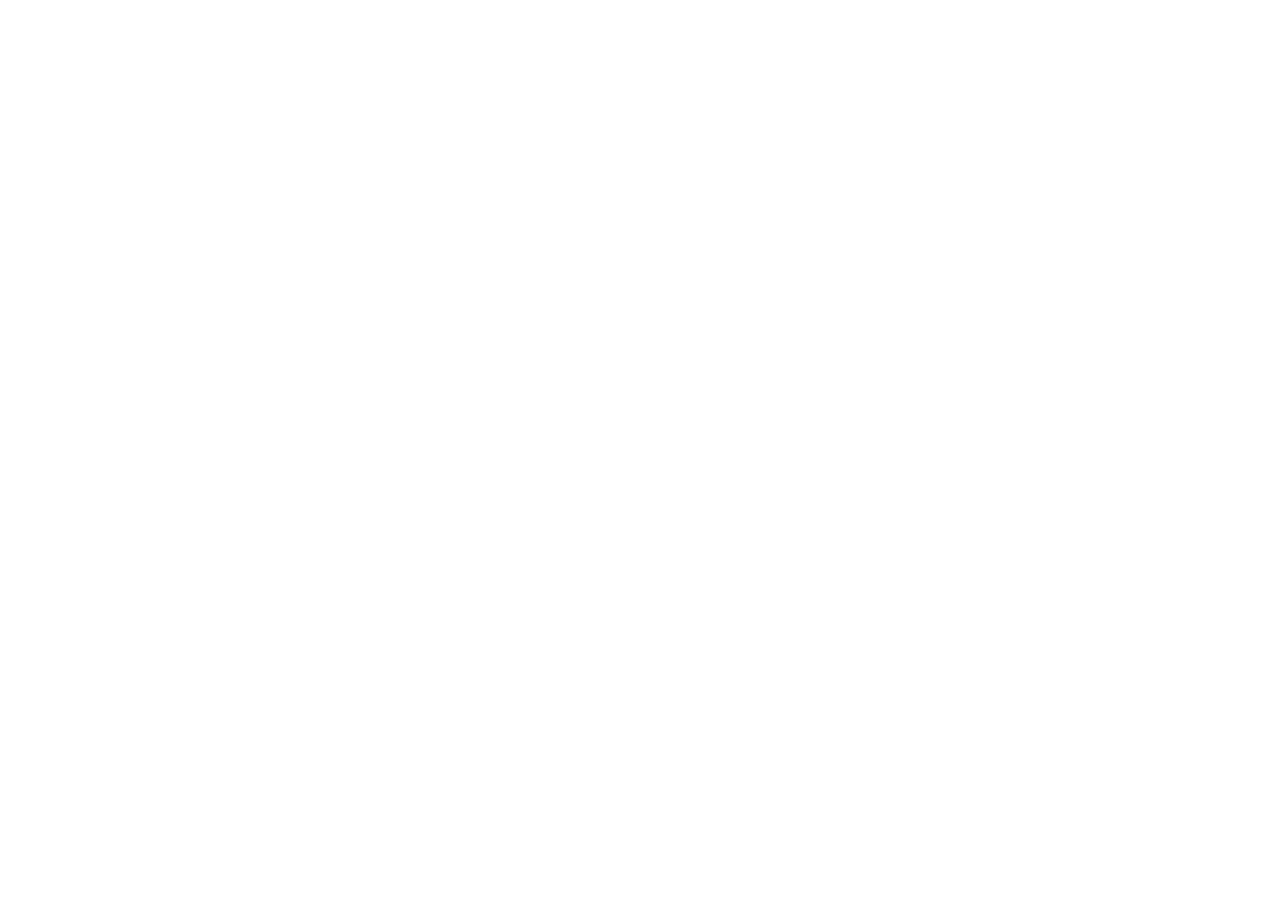
==== index.html @ de6909c2 "Initial commit" ====
<!DOCTYPE html>
<html lang="pt-br">
<head>
    <meta charset="UTF-8">
    <meta name="viewport" content="width=device-width, initial-scale=1.0">
    <meta http-equiv="X-UA-Compatible" content="IE=7">
    <meta http-equiv="X-UA-Compatible" content="ie=edge">
    <meta name="description" content="TrenSpot: plataforma desenvolvida na FIAP que facilita a navegação no metrô com foco em inclusão social e conteúdos baseados na localização.">
    <meta name="keywords" content="Metro, Transporte, Localização">
    <title>TrenSpot</title>
</head>
<body>
    
</body>
</html>
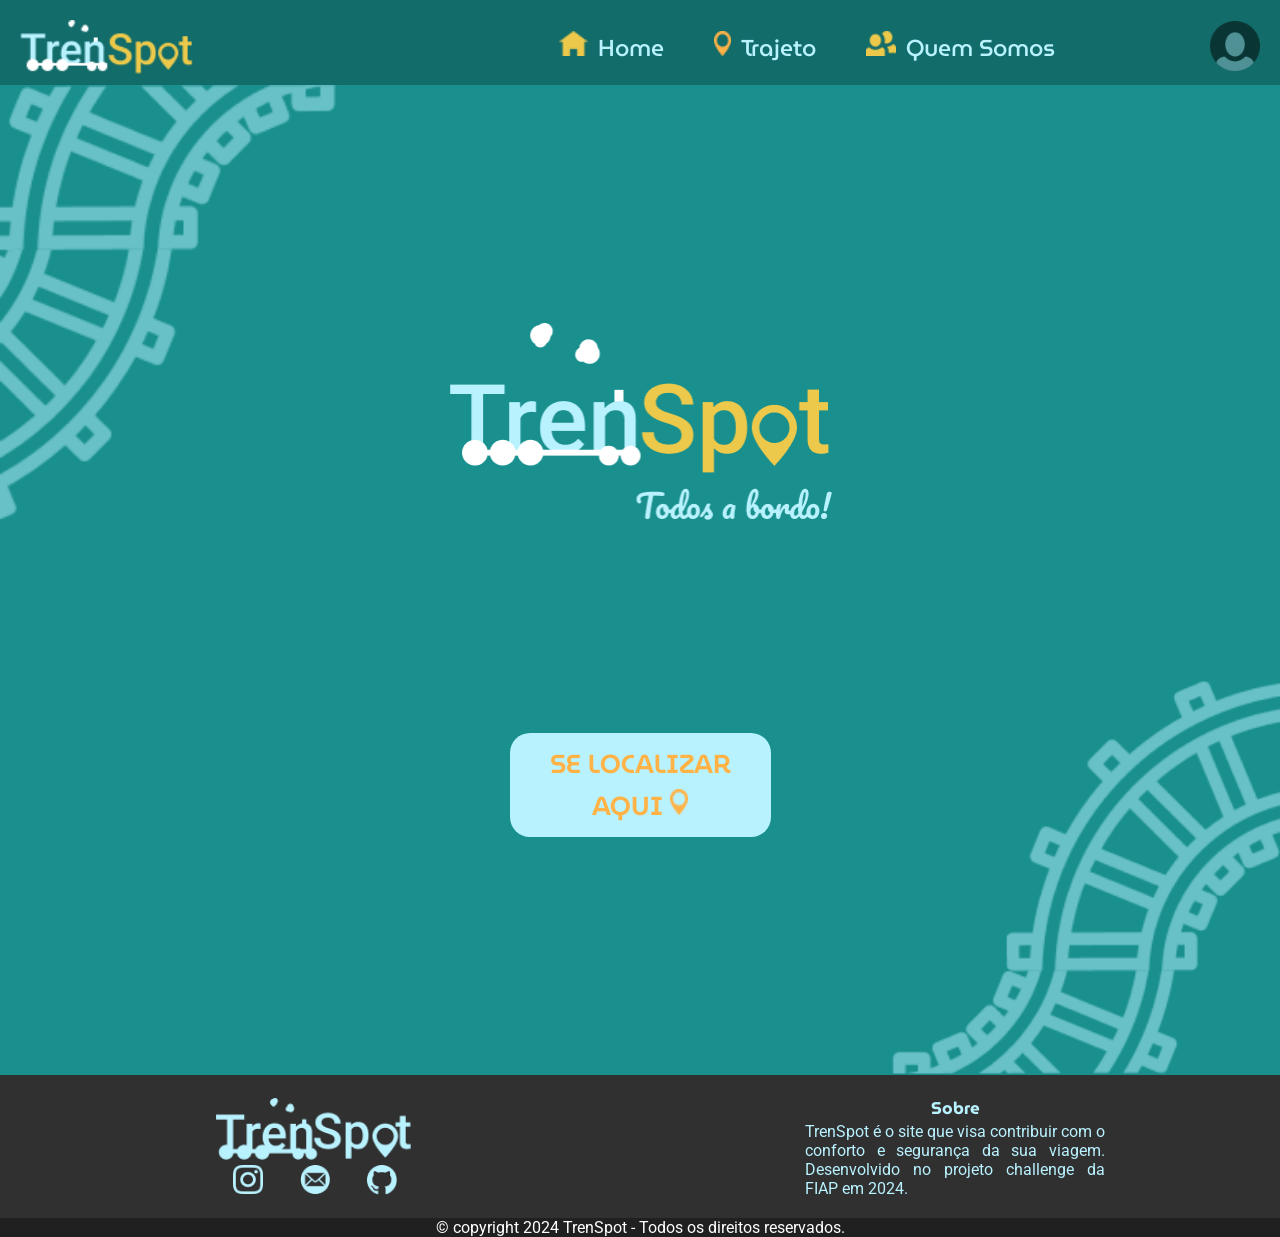
==== commit 1fb4e6d7: "correção index" ====
--- a/index.html
+++ b/index.html
@@ -3,13 +3,133 @@
 <head>
     <meta charset="UTF-8">
     <meta name="viewport" content="width=device-width, initial-scale=1.0">
-    <meta http-equiv="X-UA-Compatible" content="IE=7">
-    <meta http-equiv="X-UA-Compatible" content="ie=edge">
+    <meta http-equiv="X-UA-Compatible" content="IE=edge">
     <meta name="description" content="TrenSpot: plataforma desenvolvida na FIAP que facilita a navegação no metrô com foco em inclusão social e conteúdos baseados na localização.">
     <meta name="keywords" content="Metro, Transporte, Localização">
     <title>TrenSpot</title>
+    <link rel="stylesheet" href="../assets/css/style.css">
+
+    <!-- Estilo exclusivo da home page (para não carregar em todas as páginas) -->
+    <style>
+        /* Corpo */
+        .wrapper_home {
+            background-color: var(--verde1);
+            height: 110vh;
+            display: flex;
+            flex-direction: column;
+            align-items: center;
+            background-image: 
+                url(../assets/img/trilhos_bg1.png), 
+                url(../assets/img/trilhos_bg2.png); 
+            background-repeat: no-repeat, no-repeat; 
+            background-position: top left, bottom right;
+            padding: auto;
+        }
+        .wrapper_home .main-logo {
+            margin-top: auto;
+            margin-bottom: 200px;
+            width: 50%;
+        }
+        .locate-button {
+            background-color: var(--azul1);  
+            border: none;
+            border-radius: 20px; 
+            padding: 10px 40px; 
+            cursor: pointer;
+            font-size: 20px;
+            font-weight: 600;
+            transition: background-color 0.3s;
+            margin-bottom: auto;
+            color: var(--amarelo2); 
+            font-size: 20px;
+            font-family: 'MuseoModerno';
+        }
+        .locate-button:hover {
+            background-color: var(--azul2); 
+        }
+    </style>
+    <!-- Passando o tamanho das telas diretamente no link do CSS -->
+    <link rel="stylesheet" href="../assets/css/styleSM.css" media="(max-width: 600px)">
+    <link rel="stylesheet" href="../assets/css/styleMD.css" media="(min-width: 601px)">
+    <link rel="stylesheet" href="../assets/css/styleLG.css" media="(min-width: 1025px)">    
+    <link rel="shortcut icon" href="../assets/img/logo.png" type="image/x-icon">
 </head>
+
+<!-- Corpo do Site -->
 <body>
+    <!-- Cabeçalho -->
+    <header role="banner">  
+        <a href="#home" class="logo"><img src="../assets/img/logo_header.png" alt="logo" title="logo"></a>
+        <span></span>
+        <input type="checkbox" id="menu_toggle">
+        <nav role="navigation">
+            <ul>
+                <label for="menu_toggle"><span></span><span></span></label>
+                <li><a href="#home"><div><img src="../assets/img/home_icon.png" alt="Home">Home</div></a></li>
+                <li><a href="html/trajeto.html"><div><img src="../assets/img/loc_icon.png" alt="localizar">Trajeto</div></a></li>
+                <li class="small"><a href="html/perfil.html"><div><img src="../assets/img/perfil_icon.png" alt="perfil">Perfil</div></a></li>
+                <li><a href="html/quem_somos.html"><div><img src="../assets/img/quemSomos_icon.png" alt="quem somos">Quem Somos</div></a></li>
+            </ul>
+        </nav>
+        <button onclick="validarUsuário()"><img src="../assets/img/usuario.png" alt="perfil" title="perfil"></button>
+        <label for="menu_toggle" class="menu_btn"><span></span></label>
+    </header>
     
+    <!-- Conteúdo da página -->
+    <main>
+        <!-- direcionar até o conteúdo -->
+        <section class="wrapper_home">
+            <a name="home"></a>
+            <img src="../assets/img/title_main.png" class="main-logo" alt="logo" title="logo">
+            <button onclick="primeiraVez()" class="locate-button" aria-label="Encontrar sua localização atual">
+                SE LOCALIZAR<br>AQUI <img src="../assets/img/loc_icon.png" alt="ícone de localização">
+            </button>
+        </section>
+    </main>
+
+    <!-- Rodapé -->
+    <footer role="contentinfo">
+            <div class="cols">
+            <!-- primeira coluna -->
+            <div class="footer_col1">
+                <a href="#home"><img src="../assets/img/logo_rodape.png" alt="logo" title="logo"></a>
+                <div class="social_medias">
+                    <a href="https://www.instagram.com/invites/contact/?igsh=i3925y7rnona&utm_content=w0soki" target="_blank" aria-label="Instagram TrenSpot">
+                        <img src="../assets/img/instagram_logo.png" alt="instagram" title="instagram">
+                    </a>
+                    <a href="mailto:trenspot3@gmail.com" target="_blank" aria-label="Email TrenSpot">
+                        <img src="../assets/img/email_logo.png" alt="email" title="email">
+                    </a>
+                    <a href="https://github.com/TrenSpot" target="_blank" aria-label="GitHub TrenSpot">
+                        <img src="../assets/img/github_logo.png" alt="GitHub" title="GitHub">
+                    </a>
+                </div>
+            </div>
+            <!-- segunda coluna -->
+            <div class="footer_col2">
+                <h6>Sobre</h6>
+                <p>TrenSpot é o site que visa contribuir com o conforto e segurança da sua viagem. Desenvolvido no projeto challenge da FIAP em 2024.</p>
+            </div>
+        </div>
+        <!-- copyright -->
+        <div class="copy">
+            <p>© copyright 2024 TrenSpot - Todos os direitos reservados.</p>
+        </div>
+    </footer>
+
+    <!-- Script -->
+    <script src="../assets/js/script.js"></script>
+
+    <!-- Script exclusivo da home page -->
+     <script>
+        function primeiraVez() {
+            if (localStorage.getItem('logado') == 'true' || sessionStorage.getItem('logado') == 'true') {
+                window.location.href = 'trajeto.html'
+            }
+            else {
+                window.location.href = 'login.html'
+            }
+        }
+     </script>
 </body>
 </html>
--- a/assets/css/style.css
+++ b/assets/css/style.css
@@ -0,0 +1,129 @@
+/* Importando a fonte ROBOTO */
+@import url('https://fonts.googleapis.com/css2?family=Roboto:ital,wght@0,100;0,300;0,400;0,500;0,700;0,900;1,100;1,300;1,400;1,500;1,700;1,900&display=swap');
+/* Importando a fonte MUSEOMODERNO */
+@import url('https://fonts.googleapis.com/css2?family=MuseoModerno:ital,wght@0,100;0,300;0,400;0,500;0,700;0,900;1,100;1,300;1,400;1,500;1,700;1,900&display=swap');
+
+/* Default */
+* {
+    margin: 0 auto;
+    padding: 0;
+    font-family: 'Roboto', sans-serif;
+    text-decoration: none;
+    list-style-type: none;
+    overflow-x: hidden;
+}
+h1, h2, h3, h4, h5, h6 {
+    font-family: 'MuseoModerno';
+}
+:root {
+    --verde1: #19908D;
+    --verde2: #126C6A;
+    --verde3: #0C4847;
+    --amarelo1: #ECC94B;
+    --amarelo2: #FFB347;
+    --azul1: #B9F2FF;
+    --azul2: #A1D9E8;
+}
+
+/* Cabeçalho */
+header {
+    height: 55px;
+    background-color: var(--verde2);
+    display: flex; 
+    justify-content: space-between; 
+    align-items: center; 
+    padding: 20px 20px 10px; 
+    overflow: hidden;
+}
+.logo {
+    width: 30vw;
+    height: 100%;
+    cursor: pointer;
+    overflow-x: visible;
+}
+.logo > img {
+    height: 100%;
+}
+nav {
+    flex: 1;
+}
+nav ul {
+    display: flex; 
+    justify-content: center; 
+}
+nav label {
+    display: none;
+}
+nav li {
+    margin: 0 15px; 
+    white-space: nowrap;
+    transition: 0.3s;
+}
+nav img {
+   margin-right: 10px;
+   transition: 0.3s;
+   height: 25px;
+}
+nav div {
+    color: var(--azul1);
+    font-size: 20px;
+    font-weight: 500;
+    font-family: 'MuseoModerno';
+}
+header > button {
+    background: none;
+    border: none;
+    cursor: pointer;
+}
+header > button > img {
+    width: 50px;
+}
+header > input {
+    display: none;
+}
+
+/* Rodapé */
+footer {
+    background-color: #303030;
+    color: var(--azul1);
+    width: 100%;
+    bottom: 0;
+    padding-top: 20px;
+}
+.cols {
+    width: 100%;
+    display: flex;
+    padding: 0 20px;
+    justify-content: space-between;
+}
+.footer_col1 {
+    width: 30%;
+    text-align: justify;
+    margin-left: 0;
+}
+.footer_col1 img {
+    display: flex;
+    width: 100%;
+}
+.social_medias {
+    display: flex;
+}
+.social_medias img {
+    width: 80%;
+}
+.footer_col2  {
+    width: 45%;
+    text-align: justify;
+}
+.footer_col2 > h6 {
+    text-align: center;
+    font-size: 17px;
+}
+.copy {
+    background-color: #202020;
+    color: white;
+    width: 100%;
+    display: flex;
+    justify-content: center;
+    margin-top: 20px;
+}
--- a/assets/css/styleSM.css
+++ b/assets/css/styleSM.css
@@ -0,0 +1,97 @@
+/* Estilizando o menu para small devices */
+nav ul {
+    background-color: var(--verde1);
+    padding: 50px;
+    border-radius: 20px;
+    border: 5px solid var(--verde3);
+    display: block;
+    position: relative;
+}
+nav label{
+    display: block;
+}
+nav span {
+    position: absolute;
+    top: 20px; 
+    right: 10px;
+    width: 30px;
+    height: 6px; 
+    background-color: var(--verde3);
+    transform: rotate(45deg);
+}
+nav span:last-child { 
+    transform: rotate(-45deg);
+}
+header nav ul li {
+    margin: 5px;
+}
+nav li div{
+    background-color: var(--azul1);
+    padding: 5px;
+    border-radius: 10px;
+    width: 200px;
+    color: #0C4847;
+    font-weight: 600;
+}
+
+/* Ocultando o nav */
+nav{
+    display: none;
+}
+
+/* Redimensionando cabeçalho */
+header > span {
+    width: 200px;
+}
+@media (max-width: 480px){
+    header > span {
+        width: 100px;
+    }
+}
+
+/* Criando o menu Hambuguer */
+.menu_btn {
+    width: 40px;
+    height: 40px;
+    cursor: pointer;
+    display: flex; 
+    flex-direction: column; 
+    justify-content: center;
+    position: relative;
+}
+.menu_btn > span,
+.menu_btn > span::before,
+.menu_btn > span::after {
+    display: block;
+    width: 100%;
+    height: 6px; 
+    background-color: var(--amarelo1);
+    border-radius: 10px;
+}
+.menu_btn > span::before {
+    position: absolute; 
+    content: '';
+    top: 7px; 
+}
+.menu_btn > span::after {
+    position: absolute; 
+    content: '';
+    bottom: 7px; 
+}
+header button {
+    margin-right: 20px;
+}
+
+/* Apresentando o menu */
+#menu_toggle:checked ~ nav {
+    display: flex;
+    position: fixed;
+    width: 100%;
+    height: 100vh;
+    top: 0;
+    left: 0;
+    z-index: 1;
+    background-color: rgba(0, 0, 0, .3);
+    justify-content: center;
+    align-items: center;
+}
--- a/assets/css/styleMD.css
+++ b/assets/css/styleMD.css
@@ -0,0 +1,146 @@
+/* Removendo item específico do small device */
+nav .small {
+    display: none;
+}
+
+/* Header */
+header li div {
+    font-size: 20px;
+}
+
+/* ========= HOME ========= */
+/* Body */
+.wrapper_home .main-logo {
+    width: 40%;
+}
+.wrapper_home {
+    background-size: 250px, 300px;
+}
+.wrapper_home button {
+    font-size: 23px;
+}
+.wrapper_home button img{
+    height: 22px;
+}
+
+/* Footer */
+.footer_col1 {
+    width: 200px;
+    margin: auto;
+}
+.footer_col1 img {
+    width: 200px;
+}
+.social_medias img {
+    width: 30px;
+}
+.footer_col2 {
+    width: 300px;
+}
+/* ========= LOGIN ========= */
+.wrapper_login .logo-box {
+    width: 40%;
+}
+.wrapper_login h1{
+    font-size: 28px
+}
+.wrapper_login p {
+    font-size: 20px;
+}
+.wrapper_login input, .wrapper_login .manterLogado {
+    width: 450px;
+    padding: 10px 10px;
+}
+.wrapper_login input::placeholder {
+    font-size: 16px;
+}
+.wrapper_login button {
+    font-size: 25px;
+}
+
+/* ========= PERFIL ========= */
+.wrapper_perfil .info_side > img {
+    width: 300px;
+    top: 105px;
+}
+.wrapper_perfil h2 {
+    margin-top: 155px;
+    font-size: 30px;
+}
+.wrapper_perfil .btn {
+    font-size: 18px;
+    width: 250px;
+}
+.wrapper_perfil .options_side > button {
+    font-size: 20px;
+}
+
+/* ========= QUEM SOMOS ========= */
+.main_quemSomos h1 {
+    font-size: 50px;
+}
+.wrapper_quemSomos > h2 {
+    font-size: 30px;
+}
+.wrapper_quemSomos > p {
+    font-size: 22px;
+}
+.wrapper_quemSomos .membro .info {
+    width: 270px;
+}
+.wrapper_quemSomos .membro > img {
+    width: 150px;
+    height: 150px;
+}
+.wrapper_quemSomos .membro h3{
+    font-size: 22px;
+}
+.wrapper_quemSomos .membro p {
+    font-size: 19px;
+}
+.wrapper_quemSomos .membro .social_medias_membros img {
+    width: 25px;
+    margin-top: 5px;
+}
+.wrapper_quemSomos .membro a {
+    font-size: 16px;
+}
+/* ========= TRAJETO ========= */
+.juncao .proximos .itens_box {
+    height: 250px;
+}
+.juncao .proximos .item_proximos img {
+    width: 180px;
+}
+.juncao .proximos .item_proximos .txt_proximos {
+    width: 180px; 
+}
+
+
+/* Corrigindo alinhamento do menu em largura específica */
+@media (max-width: 800px){
+    nav img {
+        margin-right: 7px;
+        transition: 0.3s;
+     }
+     nav li{
+        margin: 7px;
+        transition: 0.3s;
+     }
+     header li div{
+        font-size: 20px;
+    }
+}
+@media (max-width: 720px){
+    nav img {
+        margin-right: 2px;
+        transition: 0.3s;
+     }
+     nav li{
+        margin: 2px;
+        transition: 0.3s;
+     }
+     header li div{
+        font-size: 16px;
+    }
+}
--- a/assets/css/styleLG.css
+++ b/assets/css/styleLG.css
@@ -0,0 +1,162 @@
+/* Removendo item específico do small device */
+nav .small {
+    display: none;
+}
+ nav li {
+    margin: 25px;
+    transition: 0.3s;
+}
+
+/* Header */
+header li div {
+    font-size: 23px;
+}
+
+/* Body */
+/* ========= HOME ========= */
+.wrapper_home .main-logo {
+    width: 30%;
+}
+.wrapper_home {
+    background-size: 350px, 400px;
+}
+.wrapper_home .locate-button {
+    font-size: 26px;
+}
+.wrapper_home button img{
+    height: 26px;
+}
+/* ========= LOGIN ========= */
+.main_login{
+    display: flex;
+    margin: 100px 0;
+}
+.wrapper_login {
+    display: flex;
+    background-color: white;
+    flex-direction: row;
+    height: 700px;
+}
+.wrapper_login .logo-box {
+    height: 100%;
+    width: 500px;
+    background-color: var(--verde1);
+    display: flex;
+    margin: 0;
+    border-top-left-radius: 10px;
+    border-bottom-left-radius: 10px;
+    align-items: center;
+}
+.wrapper_login .logo-box img {
+    width: 400px;
+    height: 220px;
+}
+.wrapper_login form {
+    width: 400px;
+    height: 100%;
+    margin: 0;
+    padding: 0 50px;
+    border-top-left-radius: 0;
+    border-bottom-left-radius: 0;
+}
+.wrapper_login .form_login h1 {
+    margin-top: 100px;
+}
+.wrapper_login form h1 {
+    margin-top: 20px;
+}
+.wrapper_login input, .wrapper_login .manterLogado {
+    width: 380px;
+}
+
+/* ========= PERFIL ========= */
+.main_perfil {
+    display: flex;
+    margin: 100px 0;
+}
+.wrapper_perfil {
+    display: flex;
+    background-color: white;
+    flex-direction: row;
+    height: 600px;
+}
+.wrapper_perfil .info_side {
+    height: 100%;
+    width: 500px;
+    background-color: var(--azul1);
+    display: flex;
+    flex-direction: column;
+    margin: 0;
+    border-top-left-radius: 10px;
+    border-bottom-left-radius: 10px;
+    align-items: center;
+}
+.wrapper_perfil .options_side {
+    width: 480px;
+    height: 100%;
+    background-color: var(--verde1);
+    align-items: center;
+    padding: 0 10px;
+    border-top-right-radius: 10px;
+    border-bottom-right-radius: 10px;
+}
+.wrapper_perfil .info_side h2 {
+    font-size: 30px;
+}
+.wrapper_perfil .info_side > img {
+    width: 250px;
+    top: 250px;
+    transform: translateX(-150%);
+}
+.wrapper_perfil .btns {
+    flex-direction: column;
+    margin: 150px 0;
+}
+
+/* ========= QUEM SOMOS ========= */
+.wrapper_quemSomos .par {
+    display: flex;
+}
+.wrapper_quemSomos .membro {
+    width: 480px;
+}
+.wrapper_quemSomos .membro:first-child {
+    margin-right: 20px;
+}
+/* ========= TRAJETO ========= */
+.estacao .painel img {
+    height: auto;
+    width: 100%;
+}
+.setas {
+    display: none;
+}
+.metro img {
+    width: 50%;
+}
+.lgDevice {
+    display: block;
+}
+.itens_box p {
+    width: 300px;
+    font-size: 18px;
+    text-align: justify;
+    color: var(--azul1);
+    font-weight: 500;
+}
+
+/* Footer */
+.footer_col1 {
+    width: 200px;
+    margin: auto;
+}
+.footer_col1 img {
+    width: 200px;
+}
+.social_medias img {
+    width: 30px;
+}
+.footer_col2 {
+    width: 300px;
+}
+
